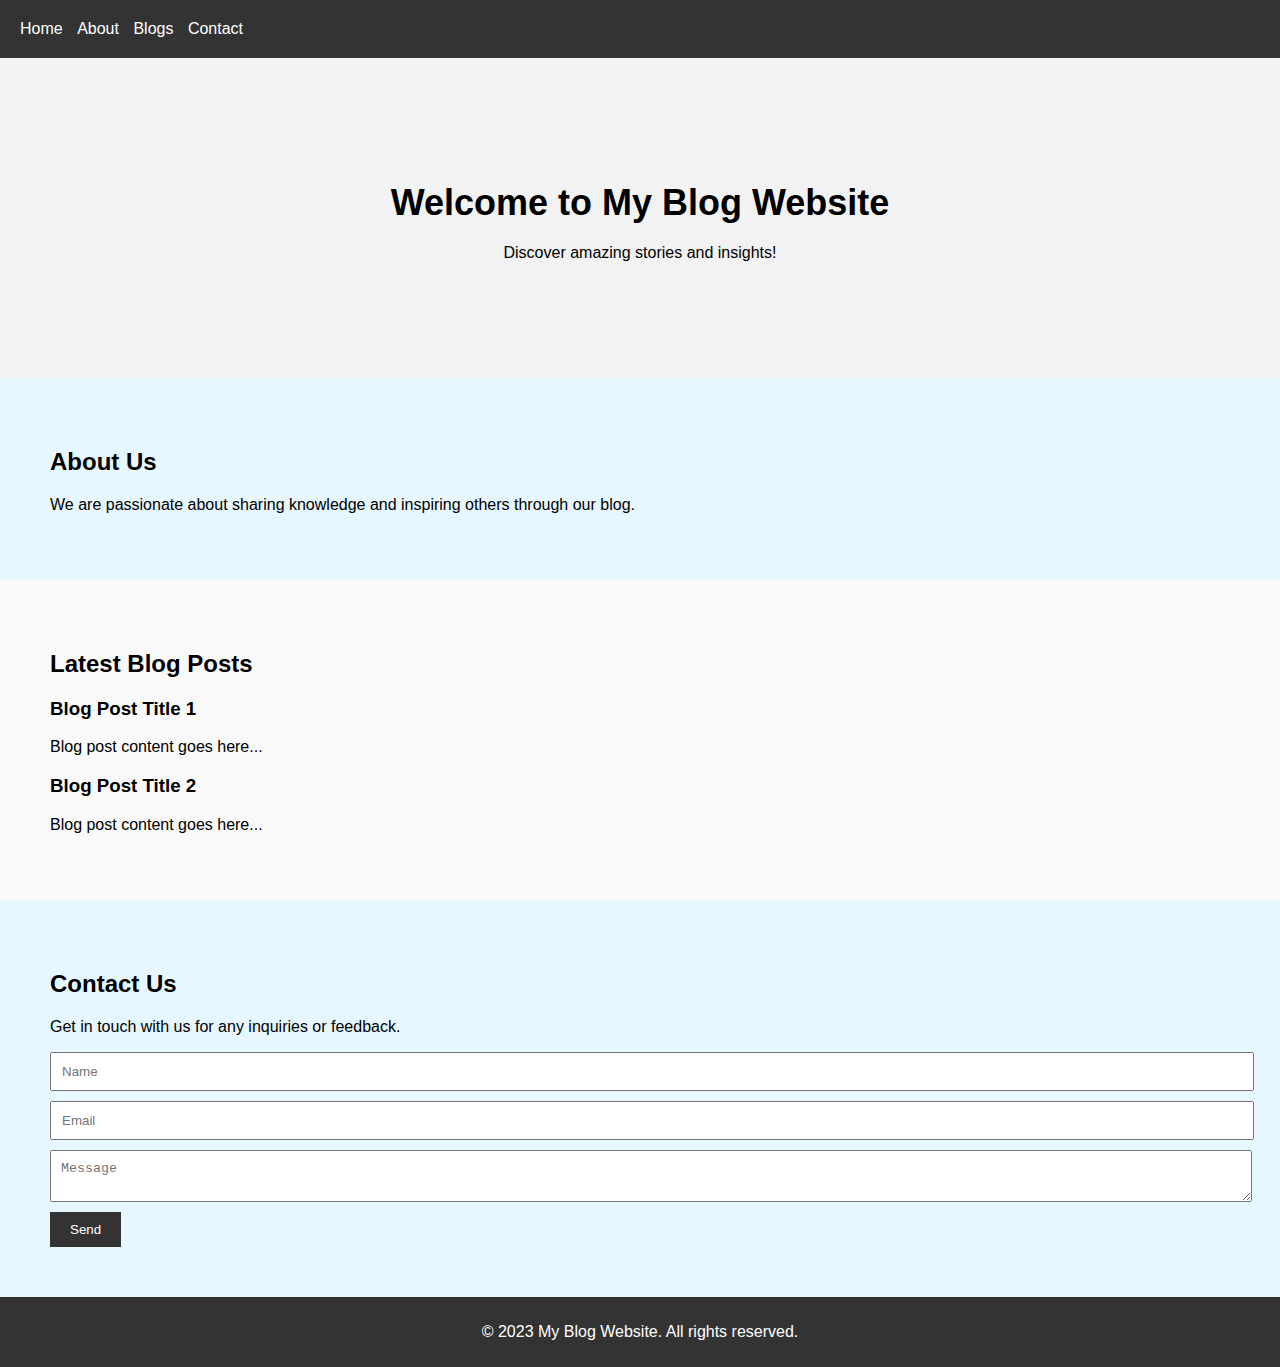
==== index.html @ 7c6acc62 "Update index.html" ====
<!DOCTYPE html>
<html lang="en">
    
<head>
    <meta charset="UTF-8">
    <meta name="viewport" content="width=device-width, initial-scale=1.0">
    <title>My Blog Website</title>
    <link rel="stylesheet" href="test_website_style.css">
</head>
<body>
    <header>
        <nav>
            <ul>
                <li><a href="#home">Home</a></li>
                <li><a href="about.html">About</a></li>
                <li><a href="#blogs">Blogs</a></li>
                <li><a href="#contact">Contact</a></li>
            </ul>
        </nav>
    </header>

    <main>
        <section id="home" class="hero">
            <h1>Welcome to My Blog Website</h1>
            <p>Discover amazing stories and insights!</p>
        </section>

        <section id="about" class="about">
            <h2>About Us</h2>
            <p>We are passionate about sharing knowledge and inspiring others through our blog.</p>
        </section>

        <section id="blogs" class="blogs">
            <h2>Latest Blog Posts</h2>
            <article>
                <h3>Blog Post Title 1</h3>
                <p>Blog post content goes here...</p>
            </article>
            <article>
                <h3>Blog Post Title 2</h3>
                <p>Blog post content goes here...</p>
            </article>
        </section>

        <section id="contact" class="contact">
            <h2>Contact Us</h2>
            <p>Get in touch with us for any inquiries or feedback.</p>
            <form>
                <input type="text" placeholder="Name" required>
                <input type="email" placeholder="Email" required>
                <textarea placeholder="Message" required></textarea>
                <button type="submit">Send</button>
            </form>
        </section>
    </main>

    <footer>
        <p>&copy; 2023 My Blog Website. All rights reserved.</p>
    </footer>
 <!-- Start of stackfixhelp Zendesk Widget script -->
<script id="ze-snippet" src="https://static.zdassets.com/ekr/snippet.js?key=1baa5299-8548-4bb8-91e0-bc5339e28729"> </script>
<!-- End of stackfixhelp Zendesk Widget script -->
    
</body>
</html>
---- test_website_style.css ----
body {
    font-family: Arial, sans-serif;
    margin: 0;
    padding: 0;
}

header {
    background-color: #333;
    padding: 20px;
}

nav ul {
    list-style-type: none;
    margin: 0;
    padding: 0;
}

nav ul li {
    display: inline;
    margin-right: 10px;
}

nav ul li a {
    color: white;
    text-decoration: none;
}

.hero {
    background-color: #f2f2f2;
    padding: 100px;
    text-align: center;
}

.hero h1 {
    font-size: 36px;
    margin-bottom: 20px;
}

.about, .blogs, .contact {
    padding: 50px;
}

.about {
    background-color: #e6f7ff;
}

.blogs {
    background-color: #f9f9f9;
}

.contact {
    background-color: #e6f7ff;
}

form input, form textarea {
    display: block;
    width: 100%;
    margin-bottom: 10px;
    padding: 10px;
}

form button {
    background-color: #333;
    color: white;
    padding: 10px 20px;
    border: none;
    cursor: pointer;
}

footer {
    background-color: #333;
    color: white;
    padding: 10px;
    text-align: center;
}
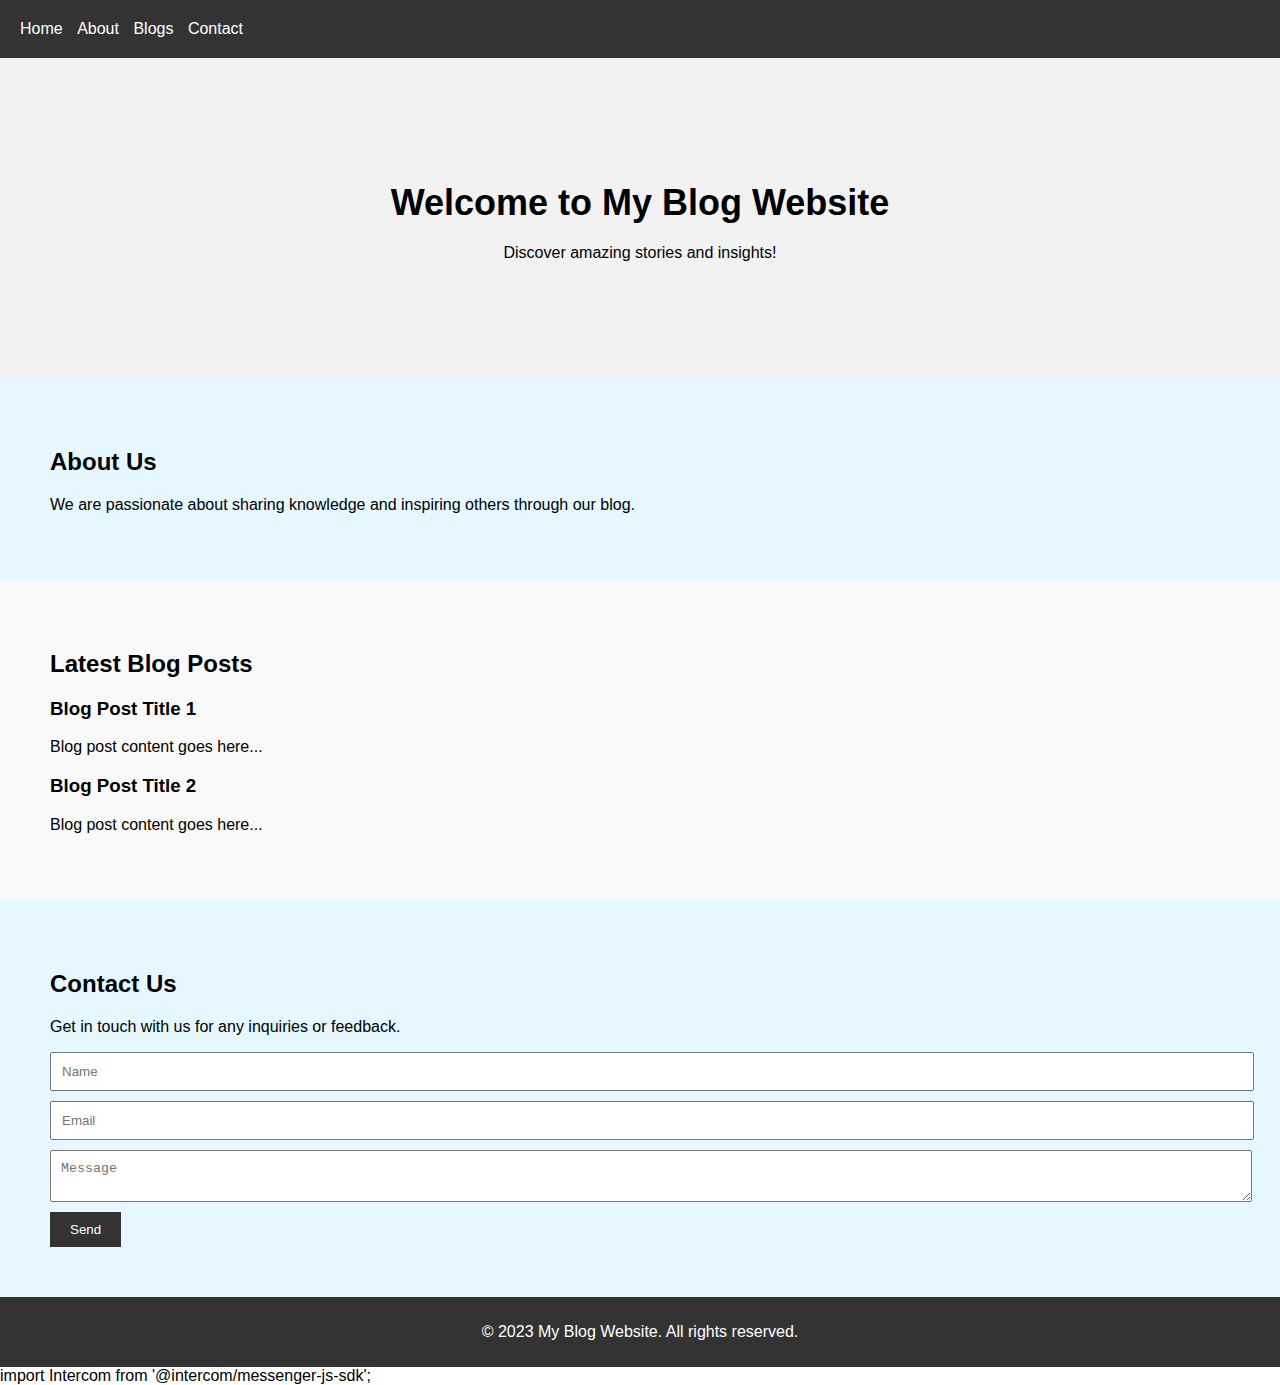
==== commit 55c31fb9: "Update index.html" ====
--- a/index.html
+++ b/index.html
@@ -1,5 +1,6 @@
 <!DOCTYPE html>
 <html lang="en">
+   
     
 <head>
     <meta charset="UTF-8">
@@ -57,9 +58,21 @@
     <footer>
         <p>&copy; 2023 My Blog Website. All rights reserved.</p>
     </footer>
- <!-- Start of stackfixhelp Zendesk Widget script -->
-<script id="ze-snippet" src="https://static.zdassets.com/ekr/snippet.js?key=1baa5299-8548-4bb8-91e0-bc5339e28729"> </script>
-<!-- End of stackfixhelp Zendesk Widget script -->
+
+    import Intercom from '@intercom/messenger-js-sdk';
+
+<script>
+  window.intercomSettings = {
+    api_base: "https://api-iam.intercom.io",
+    app_id: "e6pt1vqs",
+  };
+</script>
+
+
+<script>
+  // We pre-filled your app ID in the widget URL: 'https://widget.intercom.io/widget/e6pt1vqs'
+  (function(){var w=window;var ic=w.Intercom;if(typeof ic==="function"){ic('reattach_activator');ic('update',w.intercomSettings);}else{var d=document;var i=function(){i.c(arguments);};i.q=[];i.c=function(args){i.q.push(args);};w.Intercom=i;var l=function(){var s=d.createElement('script');s.type='text/javascript';s.async=true;s.src='https://widget.intercom.io/widget/e6pt1vqs';var x=d.getElementsByTagName('script')[0];x.parentNode.insertBefore(s,x);};if(document.readyState==='complete'){l();}else if(w.attachEvent){w.attachEvent('onload',l);}else{w.addEventListener('load',l,false);}}})();
+</script>
     
 </body>
 </html>
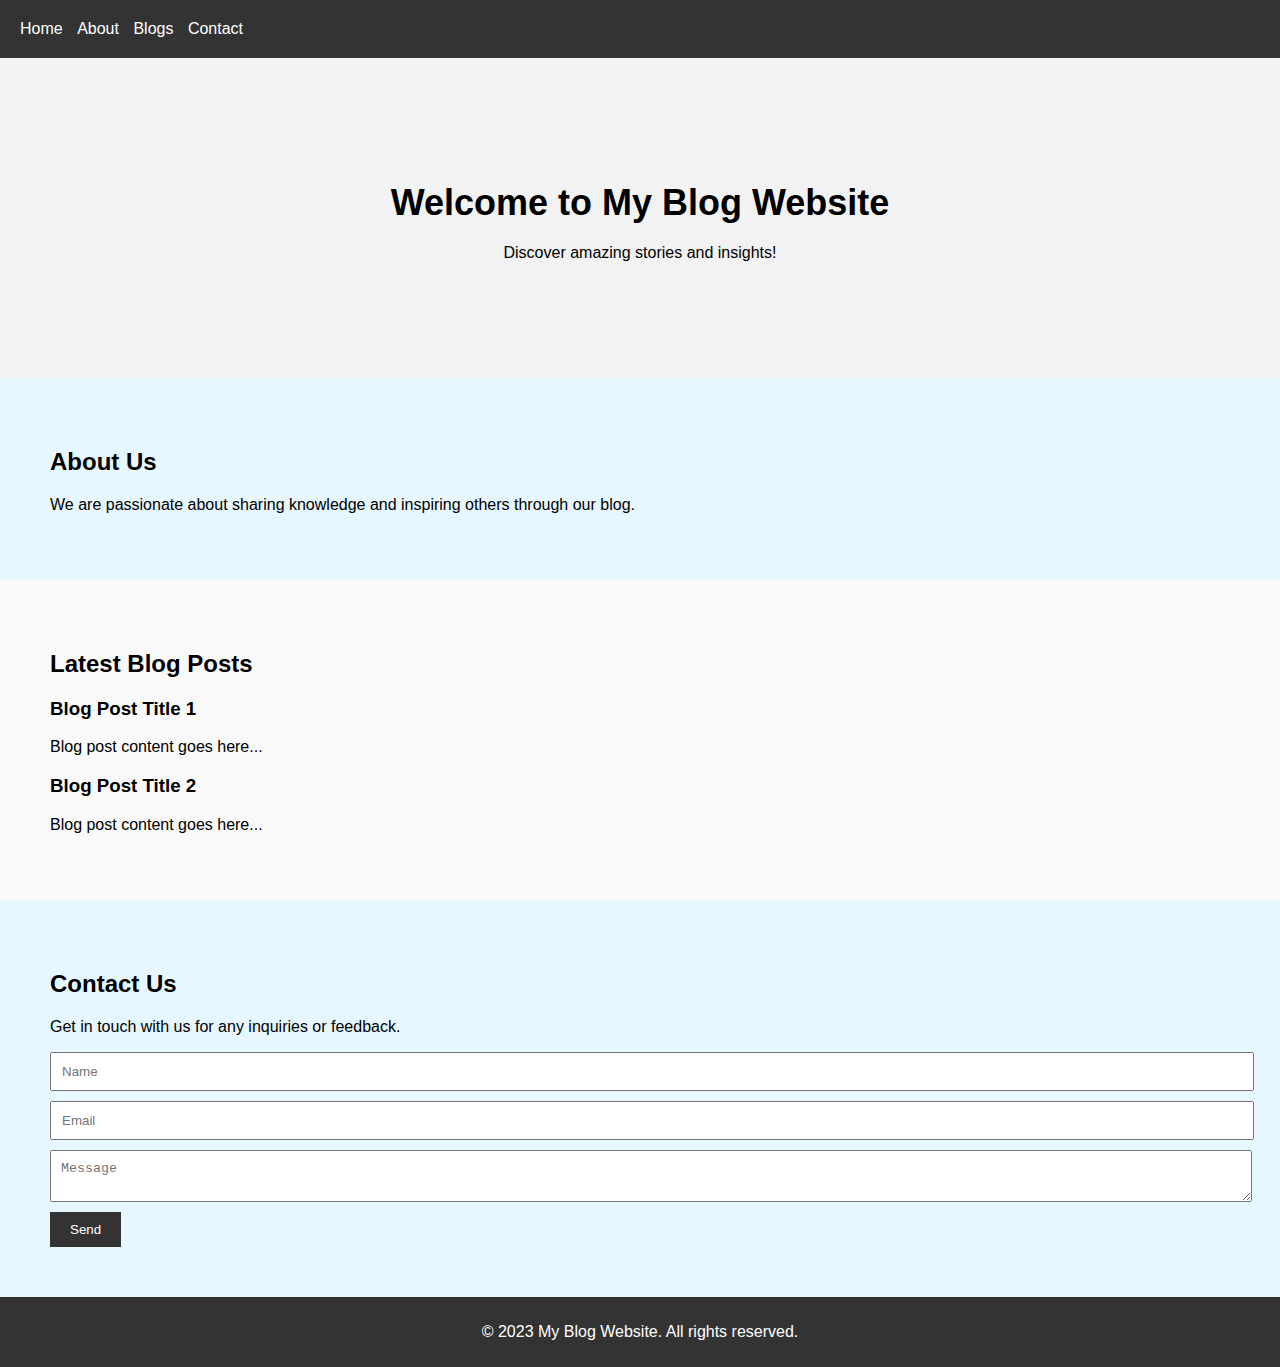
==== commit 0fae7fc7: "Update index.html" ====
--- a/index.html
+++ b/index.html
@@ -59,20 +59,12 @@
         <p>&copy; 2023 My Blog Website. All rights reserved.</p>
     </footer>
 
-    import Intercom from '@intercom/messenger-js-sdk';
-
-<script>
-  window.intercomSettings = {
-    api_base: "https://api-iam.intercom.io",
-    app_id: "e6pt1vqs",
-  };
+   <script>
+(function(){var e=window;var t=document;var n=function(){n.e(arguments)};n.q=[];n.e=function(e){n.q.push(e)};e.Pylon=n;var r=function(){var e=t.createElement("script");e.setAttribute("type","text/javascript");e.setAttribute("async","true");e.setAttribute("src","https://widget.usepylon.com/widget/APP_ID");var n=t.getElementsByTagName("script")[0];n.parentNode.insertBefore(e,n)};if(t.readyState==="complete"){r()}else if(e.addEventListener){e.addEventListener("load",r,false)}})();
 </script>
 
 
-<script>
-  // We pre-filled your app ID in the widget URL: 'https://widget.intercom.io/widget/e6pt1vqs'
-  (function(){var w=window;var ic=w.Intercom;if(typeof ic==="function"){ic('reattach_activator');ic('update',w.intercomSettings);}else{var d=document;var i=function(){i.c(arguments);};i.q=[];i.c=function(args){i.q.push(args);};w.Intercom=i;var l=function(){var s=d.createElement('script');s.type='text/javascript';s.async=true;s.src='https://widget.intercom.io/widget/e6pt1vqs';var x=d.getElementsByTagName('script')[0];x.parentNode.insertBefore(s,x);};if(document.readyState==='complete'){l();}else if(w.attachEvent){w.attachEvent('onload',l);}else{w.addEventListener('load',l,false);}}})();
-</script>
+
     
 </body>
 </html>
